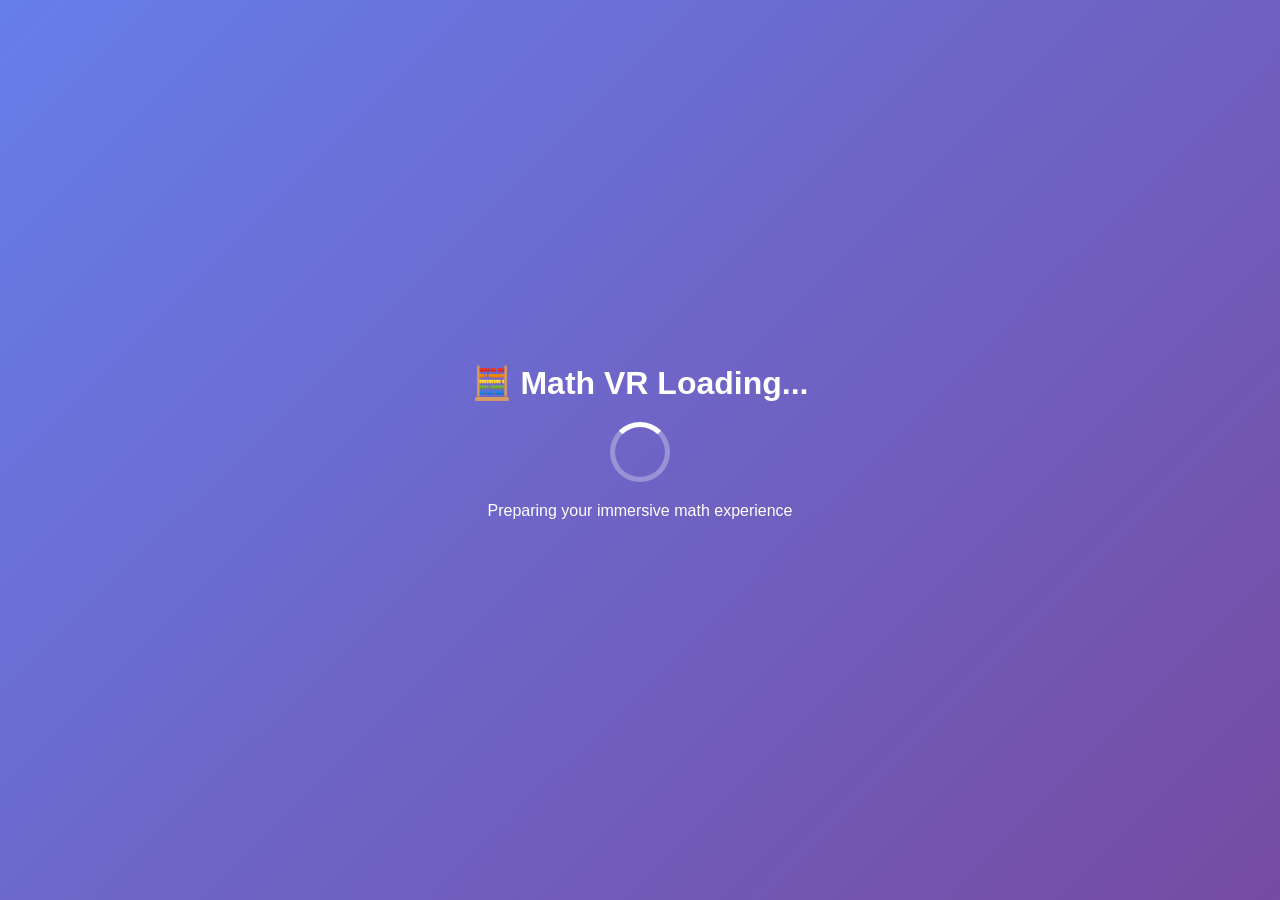
==== game.html @ 67bd6886 "Complete VR Math Game - Full Implementation - Added complete VR game (game.html, game.js) with A-Fra" ====
<!DOCTYPE html>
<html lang="en">
<head>
  <meta charset="UTF-8">
  <meta name="viewport" content="width=device-width, initial-scale=1.0">
  <title>Math VR - Immersive Math Trivia Experience</title>
  
  <!-- A-Frame VR Library -->
  <script src="https://aframe.io/releases/1.5.0/aframe.min.js"></script>
  <!-- A-Frame Environment Component for beautiful scenes -->
  <script src="https://unpkg.com/aframe-environment-component@1.3.3/dist/aframe-environment-component.min.js"></script>
  <!-- A-Frame Particle System -->
  <script src="https://unpkg.com/aframe-particle-system-component@1.0.11/dist/aframe-particle-system-component.min.js"></script>
  
  <style>
    body {
      margin: 0;
      overflow: hidden;
      font-family: 'Segoe UI', Tahoma, Geneva, Verdana, sans-serif;
    }
    
    #loading-screen {
      position: fixed;
      top: 0;
      left: 0;
      width: 100%;
      height: 100%;
      background: linear-gradient(135deg, #667eea 0%, #764ba2 100%);
      display: flex;
      flex-direction: column;
      justify-content: center;
      align-items: center;
      z-index: 9999;
      color: white;
      transition: opacity 0.5s;
    }
    
    #loading-screen.hidden {
      opacity: 0;
      pointer-events: none;
    }
    
    .loading-text {
      font-size: 32px;
      margin-bottom: 20px;
      font-weight: bold;
    }
    
    .loading-spinner {
      width: 50px;
      height: 50px;
      border: 5px solid rgba(255,255,255,0.3);
      border-top-color: white;
      border-radius: 50%;
      animation: spin 1s linear infinite;
    }
    
    @keyframes spin {
      to { transform: rotate(360deg); }
    }
    
    #ui-overlay {
      position: fixed;
      top: 20px;
      left: 20px;
      background: rgba(0, 0, 0, 0.7);
      color: white;
      padding: 20px;
      border-radius: 15px;
      z-index: 100;
      max-width: 350px;
      backdrop-filter: blur(10px);
    }
    
    #ui-overlay h2 {
      margin: 0 0 15px 0;
      font-size: 24px;
      color: #4CAF50;
    }
    
    #ui-overlay button {
      width: 100%;
      padding: 12px;
      margin: 8px 0;
      border: none;
      border-radius: 8px;
      background: linear-gradient(135deg, #667eea 0%, #764ba2 100%);
      color: white;
      font-size: 16px;
      cursor: pointer;
      transition: transform 0.2s, box-shadow 0.2s;
      font-weight: bold;
    }
    
    #ui-overlay button:hover {
      transform: translateY(-2px);
      box-shadow: 0 5px 20px rgba(102, 126, 234, 0.4);
    }
    
    #ui-overlay button:active {
      transform: translateY(0);
    }
    
    .env-button {
      background: linear-gradient(135deg, #11998e 0%, #38ef7d 100%) !important;
    }
    
    #score-display {
      font-size: 20px;
      margin: 15px 0;
      padding: 10px;
      background: rgba(76, 175, 80, 0.3);
      border-radius: 8px;
      text-align: center;
      font-weight: bold;
    }
    
    #instructions {
      font-size: 14px;
      margin-top: 15px;
      padding: 10px;
      background: rgba(255, 255, 255, 0.1);
      border-radius: 8px;
      line-height: 1.6;
    }
    
    .hide {
      display: none !important;
    }
  </style>
</head>
<body>

  <!-- Loading Screen -->
  <div id="loading-screen">
    <div class="loading-text">🧮 Math VR Loading...</div>
    <div class="loading-spinner"></div>
    <p style="margin-top: 20px; font-size: 16px;">Preparing your immersive math experience</p>
  </div>

  <!-- UI Overlay -->
  <div id="ui-overlay">
    <h2>🧮 Math VR Trivia</h2>
    
    <div id="score-display">
      Score: <span id="score">0</span> | Streak: <span id="streak">0</span>
    </div>
    
    <button onclick="game.startTrivia()" id="start-btn">🎮 Start Math Challenge</button>
    <button onclick="game.nextQuestion()" id="next-btn" class="hide">➡️ Next Question</button>
    
    <hr style="margin: 20px 0; border: none; border-top: 1px solid rgba(255,255,255,0.2);">
    
    <h3 style="margin: 10px 0; font-size: 18px;">🌍 Choose Environment</h3>
    <button onclick="game.setEnvironment('boulder')" class="env-button">🏔️ Boulder Mountains</button>
    <button onclick="game.setEnvironment('hawaii')" class="env-button">🏝️ Hawaii Beach</button>
    <button onclick="game.setEnvironment('space')" class="env-button">🌌 Outer Space</button>
    <button onclick="game.setEnvironment('forest')" class="env-button">🌲 Forest</button>
    
    <div id="instructions">
      <strong>🎮 Controls:</strong><br>
      • WASD or Arrow Keys: Move<br>
      • Mouse/Drag: Look Around<br>
      • Click on answers in VR world<br>
      • Click VR button for headset mode
    </div>
  </div>

  <!-- A-Frame VR Scene -->
  <a-scene id="scene" background="color: #87CEEB" fog="type: linear; color: #87CEEB; near: 30; far: 100">
    
    <!-- Asset Management -->
    <a-assets>
      <img id="grid" src="https://cdn.aframe.io/a-painter/images/floor.jpg" crossorigin="anonymous">
      <img id="sky-texture" src="https://cdn.aframe.io/360-image-gallery-boilerplate/img/sechelt.jpg" crossorigin="anonymous">
    </a-assets>
    
    <!-- Environment (dynamically controlled) -->
    <a-entity id="environment" 
              environment="preset: default; dressingAmount: 50; ground: hills; groundTexture: walkernoise; groundColor: #3a4f41; groundColor2: #2a3f31; grid: none; gridColor: #ccc; playArea: 2; shadow: true; lighting: distant; lightPosition: 0 1 -0.2; fog: 0.7"
              visible="false">
    </a-entity>
    
    <!-- Custom Sky -->
    <a-sky id="main-sky" color="#87CEEB"></a-sky>
    
    <!-- Ambient Lighting -->
    <a-entity light="type: ambient; color: #FFF; intensity: 0.8"></a-entity>
    <a-entity light="type: directional; color: #FFF; intensity: 0.5" position="1 1 0"></a-entity>
    
    <!-- Camera Rig with Movement -->
    <a-entity id="rig" position="0 1.6 0">
      <a-entity id="camera" camera look-controls wasd-controls="acceleration: 30; fly: false" position="0 0 0">
        <!-- Cursor for interaction -->
        <a-cursor 
          id="cursor"
          color="#4CAF50"
          raycaster="objects: .clickable"
          fuse="false"
          fuseTimeout="1500">
        </a-cursor>
      </a-entity>
    </a-entity>
    
    <!-- 3D Floating Question Panel -->
    <a-entity id="question-panel" position="0 2.5 -4" visible="false">
      <!-- Background Panel -->
      <a-plane 
        width="5" 
        height="3" 
        color="#1a1a2e" 
        opacity="0.95"
        material="shader: flat">
      </a-plane>
      
      <!-- Question Text -->
      <a-text 
        id="question-text" 
        value="Click Start to Begin!"
        align="center"
        width="4.5"
        position="0 1 0.01"
        color="#ffffff"
        wrap-count="35">
      </a-text>
      
      <!-- Category Badge -->
      <a-text 
        id="category-text" 
        value="Math Challenge"
        align="center"
        width="4"
        position="0 1.3 0.01"
        color="#4CAF50"
        wrap-count="40">
      </a-text>
      
      <!-- Answer Options (4 buttons) -->
      <a-entity id="answers-container" position="0 -0.2 0">
        <!-- Option A -->
        <a-box 
          id="option-0"
          class="clickable answer-box"
          position="-1.8 0.5 0.02"
          width="1.6" 
          height="0.6" 
          depth="0.1"
          color="#2196F3"
          data-index="0">
        </a-box>
        <a-text 
          id="option-text-0"
          value="A"
          align="center"
          width="2.5"
          position="-1.8 0.5 0.13"
          color="#ffffff">
        </a-text>
        
        <!-- Option B -->
        <a-box 
          id="option-1"
          class="clickable answer-box"
          position="0.2 0.5 0.02"
          width="1.6" 
          height="0.6" 
          depth="0.1"
          color="#2196F3"
          data-index="1">
        </a-box>
        <a-text 
          id="option-text-1"
          value="B"
          align="center"
          width="2.5"
          position="0.2 0.5 0.13"
          color="#ffffff">
        </a-text>
        
        <!-- Option C -->
        <a-box 
          id="option-2"
          class="clickable answer-box"
          position="-1.8 -0.3 0.02"
          width="1.6" 
          height="0.6" 
          depth="0.1"
          color="#2196F3"
          data-index="2">
        </a-box>
        <a-text 
          id="option-text-2"
          value="C"
          align="center"
          width="2.5"
          position="-1.8 -0.3 0.13"
          color="#ffffff">
        </a-text>
        
        <!-- Option D -->
        <a-box 
          id="option-3"
          class="clickable answer-box"
          position="0.2 -0.3 0.02"
          width="1.6" 
          height="0.6" 
          depth="0.1"
          color="#2196F3"
          data-index="3">
        </a-box>
        <a-text 
          id="option-text-3"
          value="D"
          align="center"
          width="2.5"
          position="0.2 -0.3 0.13"
          color="#ffffff">
        </a-text>
      </a-entity>
      
      <!-- Score Display -->
      <a-text 
        id="vr-score"
        value="Score: 0"
        align="center"
        width="3"
        position="0 -1.2 0.01"
        color="#FFD700">
      </a-text>
    </a-entity>
    
    <!-- Welcome Message -->
    <a-entity id="welcome-panel" position="0 2 -3">
      <a-plane width="4" height="2" color="#1a1a2e" opacity="0.9"></a-plane>
      <a-text 
        value="Welcome to Math VR!\n\nLook around and explore.\nClick 'Start Math Challenge' to begin.\n\nUse WASD to move around!"
        align="center"
        width="3.5"
        position="0 0 0.01"
        color="#ffffff"
        wrap-count="30">
      </a-text>
    </a-entity>
    
    <!-- Decorative Elements -->
    <a-entity id="particles" 
              particle-system="preset: snow; particleCount: 1000; color: #ffffff; size: 0.5; opacity: 0.6"
              position="0 5 -10"
              visible="false">
    </a-entity>
    
  </a-scene>

  <!-- Game Logic -->
  <script src="game.js"></script>

</body>
</html>
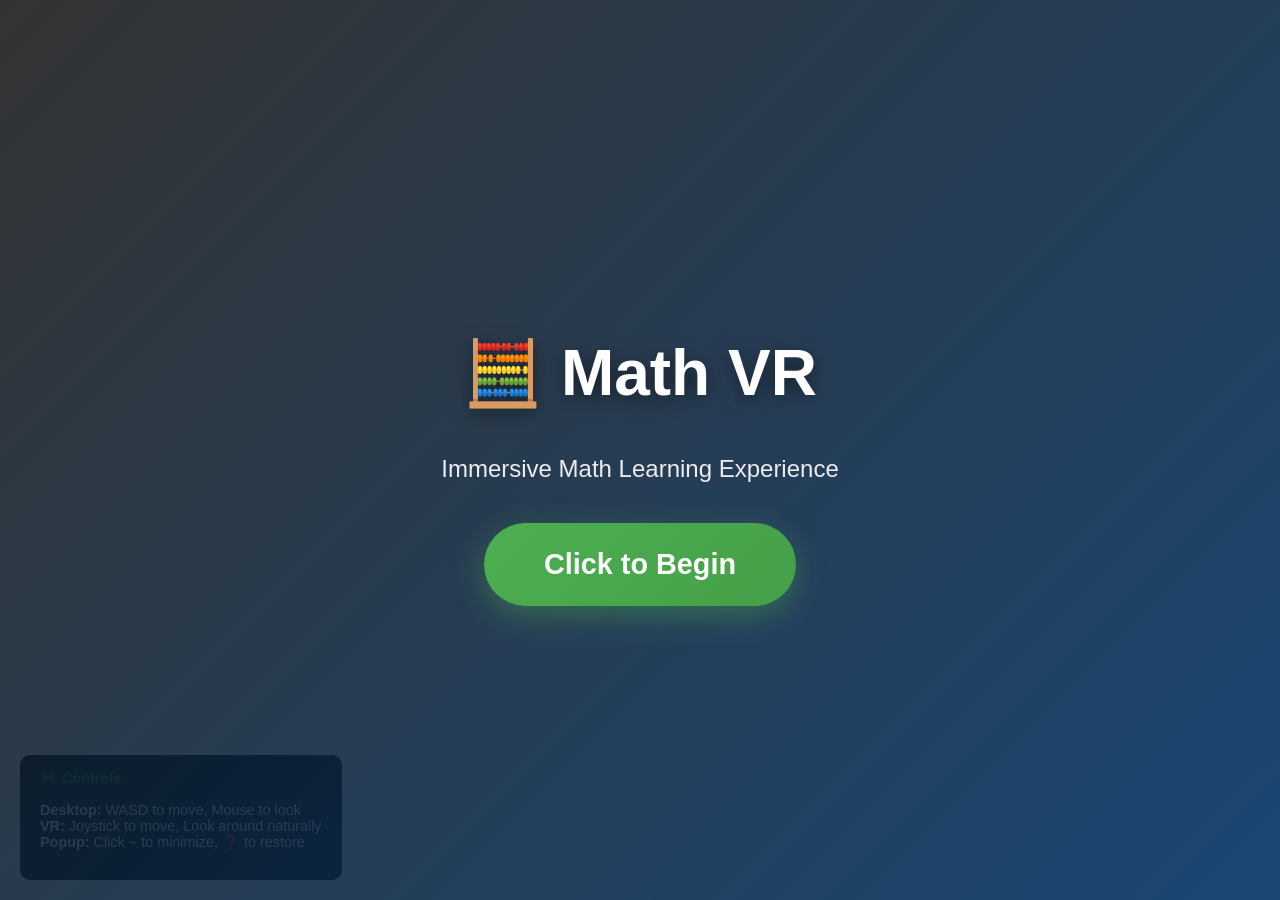
==== commit b34a1fae: "Rebuild: Simplified VR game with minimizable popup, multiple attempts, and explorable mountain backg" ====
--- a/game.html
+++ b/game.html
@@ -3,14 +3,10 @@
 <head>
   <meta charset="UTF-8">
   <meta name="viewport" content="width=device-width, initial-scale=1.0">
-  <title>Math VR - Immersive Math Trivia Experience</title>
+  <title>Math VR - Interactive Learning</title>
   
   <!-- A-Frame VR Library -->
   <script src="https://aframe.io/releases/1.5.0/aframe.min.js"></script>
-  <!-- A-Frame Environment Component for beautiful scenes -->
-  <script src="https://unpkg.com/aframe-environment-component@1.3.3/dist/aframe-environment-component.min.js"></script>
-  <!-- A-Frame Particle System -->
-  <script src="https://unpkg.com/aframe-particle-system-component@1.0.11/dist/aframe-particle-system-component.min.js"></script>
   
   <style>
     body {
@@ -19,336 +15,374 @@
       font-family: 'Segoe UI', Tahoma, Geneva, Verdana, sans-serif;
     }
     
-    #loading-screen {
+    /* Entrance Screen */
+    #entrance-screen {
       position: fixed;
       top: 0;
       left: 0;
       width: 100%;
       height: 100%;
-      background: linear-gradient(135deg, #667eea 0%, #764ba2 100%);
+      background: linear-gradient(135deg, rgba(0,0,0,0.8), rgba(0,50,100,0.9));
       display: flex;
       flex-direction: column;
       justify-content: center;
       align-items: center;
-      z-index: 9999;
+      z-index: 10000;
       color: white;
       transition: opacity 0.5s;
     }
     
-    #loading-screen.hidden {
+    #entrance-screen.hidden {
       opacity: 0;
       pointer-events: none;
     }
     
-    .loading-text {
-      font-size: 32px;
+    #entrance-screen h1 {
+      font-size: 4rem;
       margin-bottom: 20px;
+      text-shadow: 0 5px 20px rgba(0,0,0,0.5);
+      animation: pulse 2s infinite;
+    }
+    
+    #entrance-screen p {
+      font-size: 1.5rem;
+      margin-bottom: 40px;
+      opacity: 0.9;
+    }
+    
+    #begin-button {
+      padding: 25px 60px;
+      font-size: 1.8rem;
+      background: linear-gradient(135deg, #4CAF50, #45a049);
+      color: white;
+      border: none;
+      border-radius: 50px;
+      cursor: pointer;
+      box-shadow: 0 10px 30px rgba(76, 175, 80, 0.4);
+      transition: transform 0.3s, box-shadow 0.3s;
       font-weight: bold;
     }
     
-    .loading-spinner {
-      width: 50px;
-      height: 50px;
-      border: 5px solid rgba(255,255,255,0.3);
-      border-top-color: white;
+    #begin-button:hover {
+      transform: translateY(-5px) scale(1.05);
+      box-shadow: 0 15px 40px rgba(76, 175, 80, 0.6);
+    }
+    
+    @keyframes pulse {
+      0%, 100% { transform: scale(1); }
+      50% { transform: scale(1.05); }
+    }
+    
+    /* Question Popup */
+    #question-popup {
+      position: fixed;
+      top: 50%;
+      left: 50%;
+      transform: translate(-50%, -50%);
+      background: rgba(30, 30, 50, 0.95);
+      backdrop-filter: blur(10px);
+      padding: 40px;
+      border-radius: 20px;
+      box-shadow: 0 20px 60px rgba(0, 0, 0, 0.5);
+      z-index: 1000;
+      max-width: 600px;
+      width: 90%;
+      color: white;
+      display: none;
+    }
+    
+    #question-popup.visible {
+      display: block;
+      animation: popIn 0.3s ease-out;
+    }
+    
+    #question-popup.minimized {
+      transform: translate(-50%, -50%) scale(0.01);
+      opacity: 0;
+      pointer-events: none;
+    }
+    
+    @keyframes popIn {
+      from {
+        transform: translate(-50%, -50%) scale(0.8);
+        opacity: 0;
+      }
+      to {
+        transform: translate(-50%, -50%) scale(1);
+        opacity: 1;
+      }
+    }
+    
+    .popup-header {
+      display: flex;
+      justify-content: space-between;
+      align-items: center;
+      margin-bottom: 20px;
+    }
+    
+    .popup-header h2 {
+      margin: 0;
+      font-size: 1.5rem;
+      color: #4CAF50;
+    }
+    
+    #minimize-button {
+      background: rgba(255, 255, 255, 0.1);
+      border: none;
+      color: white;
+      font-size: 1.5rem;
+      width: 40px;
+      height: 40px;
       border-radius: 50%;
-      animation: spin 1s linear infinite;
-    }
-    
-    @keyframes spin {
-      to { transform: rotate(360deg); }
-    }
-    
-    #ui-overlay {
+      cursor: pointer;
+      transition: background 0.3s;
+    }
+    
+    #minimize-button:hover {
+      background: rgba(255, 255, 255, 0.2);
+    }
+    
+    #score-display {
+      background: rgba(76, 175, 80, 0.2);
+      padding: 10px;
+      border-radius: 10px;
+      margin-bottom: 20px;
+      text-align: center;
+      font-size: 1.2rem;
+      font-weight: bold;
+    }
+    
+    #question-text {
+      font-size: 1.4rem;
+      margin-bottom: 25px;
+      line-height: 1.6;
+      min-height: 80px;
+    }
+    
+    #category-badge {
+      display: inline-block;
+      background: rgba(33, 150, 243, 0.3);
+      padding: 5px 15px;
+      border-radius: 20px;
+      font-size: 0.9rem;
+      margin-bottom: 15px;
+      color: #64B5F6;
+    }
+    
+    .answer-button {
+      width: 100%;
+      padding: 18px;
+      margin: 10px 0;
+      font-size: 1.2rem;
+      background: rgba(33, 150, 243, 0.3);
+      color: white;
+      border: 2px solid rgba(33, 150, 243, 0.5);
+      border-radius: 12px;
+      cursor: pointer;
+      transition: all 0.3s;
+      text-align: left;
+    }
+    
+    .answer-button:hover {
+      background: rgba(33, 150, 243, 0.5);
+      transform: translateX(10px);
+    }
+    
+    .answer-button.correct {
+      background: rgba(76, 175, 80, 0.6);
+      border-color: #4CAF50;
+      animation: correctPulse 0.5s;
+    }
+    
+    .answer-button.wrong {
+      background: rgba(244, 67, 54, 0.6);
+      border-color: #f44336;
+      animation: shake 0.5s;
+    }
+    
+    .answer-button:disabled {
+      opacity: 0.5;
+      cursor: not-allowed;
+    }
+    
+    @keyframes correctPulse {
+      0%, 100% { transform: scale(1); }
+      50% { transform: scale(1.05); }
+    }
+    
+    @keyframes shake {
+      0%, 100% { transform: translateX(0); }
+      25% { transform: translateX(-10px); }
+      75% { transform: translateX(10px); }
+    }
+    
+    #next-button {
+      width: 100%;
+      padding: 15px;
+      margin-top: 20px;
+      font-size: 1.1rem;
+      background: linear-gradient(135deg, #4CAF50, #45a049);
+      color: white;
+      border: none;
+      border-radius: 10px;
+      cursor: pointer;
+      font-weight: bold;
+      display: none;
+    }
+    
+    #next-button:hover {
+      background: linear-gradient(135deg, #45a049, #3d8b40);
+    }
+    
+    /* Minimize Icon */
+    #question-icon {
       position: fixed;
-      top: 20px;
+      bottom: 30px;
+      right: 30px;
+      width: 80px;
+      height: 80px;
+      background: linear-gradient(135deg, #4CAF50, #45a049);
+      border-radius: 50%;
+      display: none;
+      justify-content: center;
+      align-items: center;
+      cursor: pointer;
+      box-shadow: 0 10px 30px rgba(76, 175, 80, 0.5);
+      z-index: 900;
+      transition: transform 0.3s;
+      animation: bounce 2s infinite;
+    }
+    
+    #question-icon:hover {
+      transform: scale(1.1);
+    }
+    
+    #question-icon.visible {
+      display: flex;
+    }
+    
+    @keyframes bounce {
+      0%, 100% { transform: translateY(0); }
+      50% { transform: translateY(-10px); }
+    }
+    
+    #question-icon span {
+      font-size: 2rem;
+      color: white;
+    }
+    
+    /* Instructions */
+    #instructions {
+      position: fixed;
+      bottom: 20px;
       left: 20px;
       background: rgba(0, 0, 0, 0.7);
       color: white;
-      padding: 20px;
-      border-radius: 15px;
+      padding: 15px 20px;
+      border-radius: 10px;
       z-index: 100;
-      max-width: 350px;
-      backdrop-filter: blur(10px);
-    }
-    
-    #ui-overlay h2 {
-      margin: 0 0 15px 0;
-      font-size: 24px;
+      font-size: 0.9rem;
+    }
+    
+    #instructions h4 {
+      margin: 0 0 10px 0;
       color: #4CAF50;
-    }
-    
-    #ui-overlay button {
-      width: 100%;
-      padding: 12px;
-      margin: 8px 0;
-      border: none;
-      border-radius: 8px;
-      background: linear-gradient(135deg, #667eea 0%, #764ba2 100%);
-      color: white;
-      font-size: 16px;
-      cursor: pointer;
-      transition: transform 0.2s, box-shadow 0.2s;
-      font-weight: bold;
-    }
-    
-    #ui-overlay button:hover {
-      transform: translateY(-2px);
-      box-shadow: 0 5px 20px rgba(102, 126, 234, 0.4);
-    }
-    
-    #ui-overlay button:active {
-      transform: translateY(0);
-    }
-    
-    .env-button {
-      background: linear-gradient(135deg, #11998e 0%, #38ef7d 100%) !important;
-    }
-    
-    #score-display {
-      font-size: 20px;
-      margin: 15px 0;
-      padding: 10px;
-      background: rgba(76, 175, 80, 0.3);
-      border-radius: 8px;
-      text-align: center;
-      font-weight: bold;
-    }
-    
-    #instructions {
-      font-size: 14px;
-      margin-top: 15px;
-      padding: 10px;
-      background: rgba(255, 255, 255, 0.1);
-      border-radius: 8px;
-      line-height: 1.6;
-    }
-    
-    .hide {
-      display: none !important;
     }
   </style>
 </head>
 <body>
 
-  <!-- Loading Screen -->
-  <div id="loading-screen">
-    <div class="loading-text">🧮 Math VR Loading...</div>
-    <div class="loading-spinner"></div>
-    <p style="margin-top: 20px; font-size: 16px;">Preparing your immersive math experience</p>
+  <!-- Entrance Screen -->
+  <div id="entrance-screen">
+    <h1>🧮 Math VR</h1>
+    <p>Immersive Math Learning Experience</p>
+    <button id="begin-button" onclick="enterGame()">Click to Begin</button>
   </div>
 
-  <!-- UI Overlay -->
-  <div id="ui-overlay">
-    <h2>🧮 Math VR Trivia</h2>
+  <!-- Question Popup -->
+  <div id="question-popup">
+    <div class="popup-header">
+      <h2>Math Challenge</h2>
+      <button id="minimize-button" onclick="minimizePopup()">−</button>
+    </div>
     
     <div id="score-display">
-      Score: <span id="score">0</span> | Streak: <span id="streak">0</span>
+      Score: <span id="score">0</span> | Questions: <span id="question-count">0</span>/10
     </div>
     
-    <button onclick="game.startTrivia()" id="start-btn">🎮 Start Math Challenge</button>
-    <button onclick="game.nextQuestion()" id="next-btn" class="hide">➡️ Next Question</button>
-    
-    <hr style="margin: 20px 0; border: none; border-top: 1px solid rgba(255,255,255,0.2);">
-    
-    <h3 style="margin: 10px 0; font-size: 18px;">🌍 Choose Environment</h3>
-    <button onclick="game.setEnvironment('boulder')" class="env-button">🏔️ Boulder Mountains</button>
-    <button onclick="game.setEnvironment('hawaii')" class="env-button">🏝️ Hawaii Beach</button>
-    <button onclick="game.setEnvironment('space')" class="env-button">🌌 Outer Space</button>
-    <button onclick="game.setEnvironment('forest')" class="env-button">🌲 Forest</button>
-    
-    <div id="instructions">
-      <strong>🎮 Controls:</strong><br>
-      • WASD or Arrow Keys: Move<br>
-      • Mouse/Drag: Look Around<br>
-      • Click on answers in VR world<br>
-      • Click VR button for headset mode
+    <div id="category-badge">Loading...</div>
+    <div id="question-text">Loading question...</div>
+    
+    <div id="answers-container">
+      <!-- Answer buttons will be inserted here -->
     </div>
+    
+    <button id="next-button" onclick="nextQuestion()">Next Question →</button>
   </div>
 
+  <!-- Question Icon (when minimized) -->
+  <div id="question-icon" onclick="maximizePopup()">
+    <span>❓</span>
+  </div>
+
+  <!-- Instructions -->
+  <div id="instructions">
+    <h4>🎮 Controls</h4>
+    <p>
+      <strong>Desktop:</strong> WASD to move, Mouse to look<br>
+      <strong>VR:</strong> Joystick to move, Look around naturally<br>
+      <strong>Popup:</strong> Click − to minimize, ❓ to restore
+    </p>
+  </div>
+
   <!-- A-Frame VR Scene -->
-  <a-scene id="scene" background="color: #87CEEB" fog="type: linear; color: #87CEEB; near: 30; far: 100">
-    
-    <!-- Asset Management -->
-    <a-assets>
-      <img id="grid" src="https://cdn.aframe.io/a-painter/images/floor.jpg" crossorigin="anonymous">
-      <img id="sky-texture" src="https://cdn.aframe.io/360-image-gallery-boilerplate/img/sechelt.jpg" crossorigin="anonymous">
-    </a-assets>
-    
-    <!-- Environment (dynamically controlled) -->
-    <a-entity id="environment" 
-              environment="preset: default; dressingAmount: 50; ground: hills; groundTexture: walkernoise; groundColor: #3a4f41; groundColor2: #2a3f31; grid: none; gridColor: #ccc; playArea: 2; shadow: true; lighting: distant; lightPosition: 0 1 -0.2; fog: 0.7"
-              visible="false">
-    </a-entity>
-    
-    <!-- Custom Sky -->
-    <a-sky id="main-sky" color="#87CEEB"></a-sky>
-    
-    <!-- Ambient Lighting -->
-    <a-entity light="type: ambient; color: #FFF; intensity: 0.8"></a-entity>
-    <a-entity light="type: directional; color: #FFF; intensity: 0.5" position="1 1 0"></a-entity>
-    
-    <!-- Camera Rig with Movement -->
+  <a-scene>
+    <!-- Sky with mountain background image -->
+    <a-sky 
+      src="https://images.unsplash.com/photo-1506905925346-21bda4d32df4?w=4096&h=2048&fit=crop"
+      rotation="0 -130 0">
+    </a-sky>
+    
+    <!-- Ground -->
+    <a-plane 
+      position="0 0 0" 
+      rotation="-90 0 0" 
+      width="100" 
+      height="100" 
+      color="#3a5a3a"
+      shadow>
+    </a-plane>
+    
+    <!-- Mountains (simple geometry) -->
+    <a-cone position="-10 0 -20" radius-bottom="8" height="15" color="#4a4a4a" shadow></a-cone>
+    <a-cone position="15 0 -25" radius-bottom="10" height="20" color="#3a3a3a" shadow></a-cone>
+    <a-cone position="0 0 -30" radius-bottom="12" height="25" color="#5a5a5a" shadow></a-cone>
+    <a-cone position="-20 0 -35" radius-bottom="9" height="18" color="#4a4a4a" shadow></a-cone>
+    
+    <!-- Trees -->
+    <a-cylinder position="-5 0 -8" radius="0.3" height="4" color="#4a3020"></a-cylinder>
+    <a-cone position="-5 3 -8" radius-bottom="2" height="4" color="#2a5a2a"></a-cone>
+    
+    <a-cylinder position="7 0 -10" radius="0.3" height="4" color="#4a3020"></a-cylinder>
+    <a-cone position="7 3 -10" radius-bottom="2" height="4" color="#2a5a2a"></a-cone>
+    
+    <a-cylinder position="3 0 -6" radius="0.3" height="4" color="#4a3020"></a-cylinder>
+    <a-cone position="3 3 -6" radius-bottom="2" height="4" color="#2a5a2a"></a-cone>
+    
+    <!-- Lighting -->
+    <a-entity light="type: ambient; color: #fff; intensity: 0.8"></a-entity>
+    <a-entity light="type: directional; color: #fff; intensity: 0.5" position="1 1 0"></a-entity>
+    
+    <!-- Camera Rig with VR Controls -->
     <a-entity id="rig" position="0 1.6 0">
-      <a-entity id="camera" camera look-controls wasd-controls="acceleration: 30; fly: false" position="0 0 0">
-        <!-- Cursor for interaction -->
-        <a-cursor 
-          id="cursor"
-          color="#4CAF50"
-          raycaster="objects: .clickable"
-          fuse="false"
-          fuseTimeout="1500">
-        </a-cursor>
+      <a-entity 
+        id="camera" 
+        camera 
+        look-controls 
+        wasd-controls="acceleration: 20"
+        position="0 0 0">
       </a-entity>
     </a-entity>
-    
-    <!-- 3D Floating Question Panel -->
-    <a-entity id="question-panel" position="0 2.5 -4" visible="false">
-      <!-- Background Panel -->
-      <a-plane 
-        width="5" 
-        height="3" 
-        color="#1a1a2e" 
-        opacity="0.95"
-        material="shader: flat">
-      </a-plane>
-      
-      <!-- Question Text -->
-      <a-text 
-        id="question-text" 
-        value="Click Start to Begin!"
-        align="center"
-        width="4.5"
-        position="0 1 0.01"
-        color="#ffffff"
-        wrap-count="35">
-      </a-text>
-      
-      <!-- Category Badge -->
-      <a-text 
-        id="category-text" 
-        value="Math Challenge"
-        align="center"
-        width="4"
-        position="0 1.3 0.01"
-        color="#4CAF50"
-        wrap-count="40">
-      </a-text>
-      
-      <!-- Answer Options (4 buttons) -->
-      <a-entity id="answers-container" position="0 -0.2 0">
-        <!-- Option A -->
-        <a-box 
-          id="option-0"
-          class="clickable answer-box"
-          position="-1.8 0.5 0.02"
-          width="1.6" 
-          height="0.6" 
-          depth="0.1"
-          color="#2196F3"
-          data-index="0">
-        </a-box>
-        <a-text 
-          id="option-text-0"
-          value="A"
-          align="center"
-          width="2.5"
-          position="-1.8 0.5 0.13"
-          color="#ffffff">
-        </a-text>
-        
-        <!-- Option B -->
-        <a-box 
-          id="option-1"
-          class="clickable answer-box"
-          position="0.2 0.5 0.02"
-          width="1.6" 
-          height="0.6" 
-          depth="0.1"
-          color="#2196F3"
-          data-index="1">
-        </a-box>
-        <a-text 
-          id="option-text-1"
-          value="B"
-          align="center"
-          width="2.5"
-          position="0.2 0.5 0.13"
-          color="#ffffff">
-        </a-text>
-        
-        <!-- Option C -->
-        <a-box 
-          id="option-2"
-          class="clickable answer-box"
-          position="-1.8 -0.3 0.02"
-          width="1.6" 
-          height="0.6" 
-          depth="0.1"
-          color="#2196F3"
-          data-index="2">
-        </a-box>
-        <a-text 
-          id="option-text-2"
-          value="C"
-          align="center"
-          width="2.5"
-          position="-1.8 -0.3 0.13"
-          color="#ffffff">
-        </a-text>
-        
-        <!-- Option D -->
-        <a-box 
-          id="option-3"
-          class="clickable answer-box"
-          position="0.2 -0.3 0.02"
-          width="1.6" 
-          height="0.6" 
-          depth="0.1"
-          color="#2196F3"
-          data-index="3">
-        </a-box>
-        <a-text 
-          id="option-text-3"
-          value="D"
-          align="center"
-          width="2.5"
-          position="0.2 -0.3 0.13"
-          color="#ffffff">
-        </a-text>
-      </a-entity>
-      
-      <!-- Score Display -->
-      <a-text 
-        id="vr-score"
-        value="Score: 0"
-        align="center"
-        width="3"
-        position="0 -1.2 0.01"
-        color="#FFD700">
-      </a-text>
-    </a-entity>
-    
-    <!-- Welcome Message -->
-    <a-entity id="welcome-panel" position="0 2 -3">
-      <a-plane width="4" height="2" color="#1a1a2e" opacity="0.9"></a-plane>
-      <a-text 
-        value="Welcome to Math VR!\n\nLook around and explore.\nClick 'Start Math Challenge' to begin.\n\nUse WASD to move around!"
-        align="center"
-        width="3.5"
-        position="0 0 0.01"
-        color="#ffffff"
-        wrap-count="30">
-      </a-text>
-    </a-entity>
-    
-    <!-- Decorative Elements -->
-    <a-entity id="particles" 
-              particle-system="preset: snow; particleCount: 1000; color: #ffffff; size: 0.5; opacity: 0.6"
-              position="0 5 -10"
-              visible="false">
-    </a-entity>
-    
   </a-scene>
 
   <!-- Game Logic -->
@@ -356,4 +390,3 @@
 
 </body>
 </html>
-
